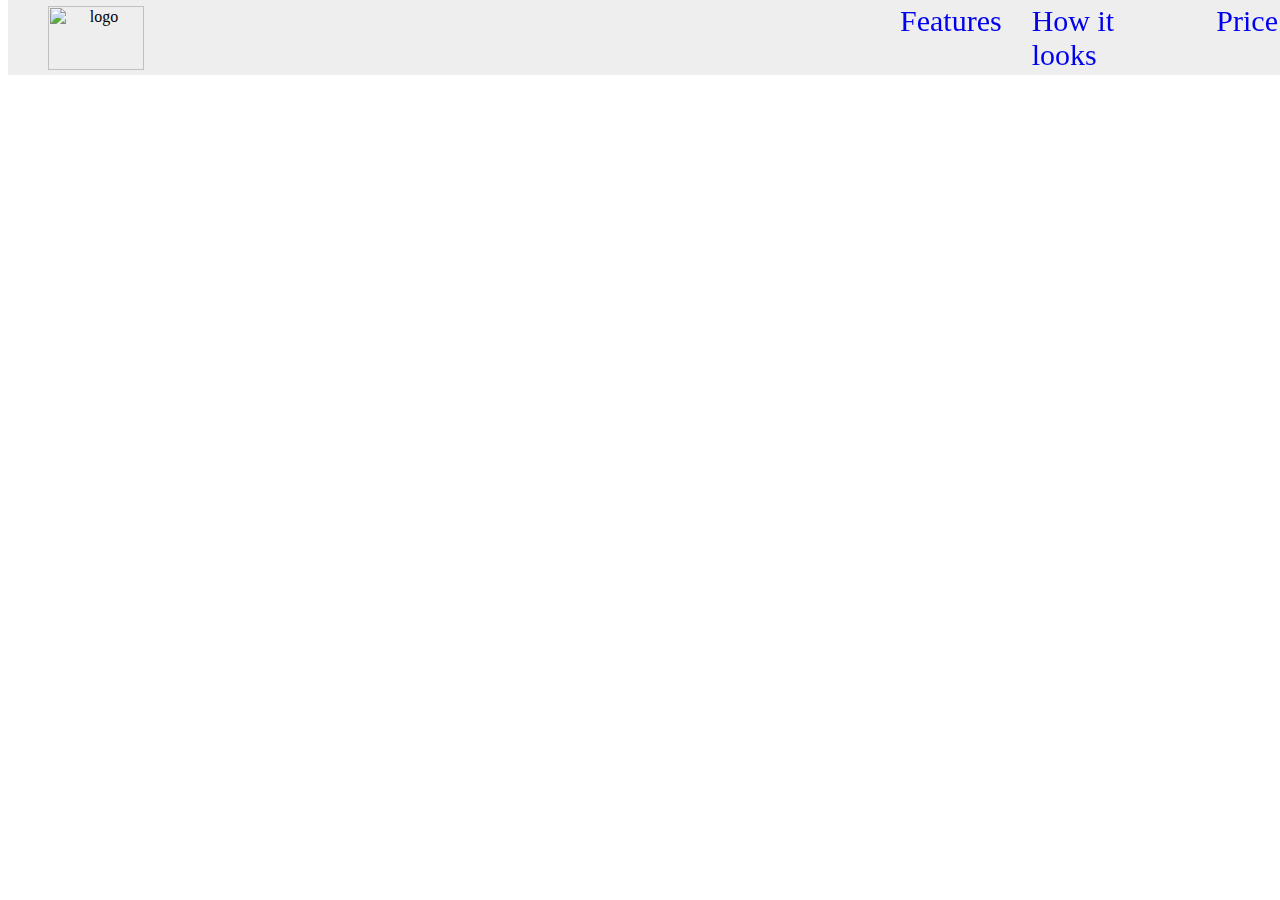
==== landing_page/index.html @ 11c55ce4 "tests done. navbar works" ====
<html>
<head>
	<meta charset="UTF-8">
	<title>Landing Page</title>
	<link rel="stylesheet" href="main.css" type="text/css">
</head>
<body>
	<header id="header">
		<div class="logo">
			<img src="https://cs9.pikabu.ru/images/previews_comm/2017-05_5/1495704191164588580.png" alt="logo" id="header-img">
		</div>
		<nav id="nav-bar">
			<ul class="top-nav">
				<li>
					<a class="nav-link" href="#features">Features</a>
				</li>
				<li>
					<a class="nav-link" href="#clip">How it looks</a>
				</li>
				<li>
					<a class="nav-link" href="#price">Price</a>
				</li>
			</ul>
		</nav>
	</header>
	<div id="container">
		<section id="features">
			<form id="form" action="https://www.freecodecamp.com/email-submit">
				<input id="email" type="email" name="email" placeholder="Your email" formaction="https://www.freecodecamp.com/email-submit" target="_blank" required>
				<input id="submit" type="submit">
			</form>
		</section>

		<section id="clip">
			<iframe id="video" width="560" height="315" src="https://www.youtube.com/embed/TaP18IFOpUM" frameborder="0" allow="autoplay; encrypted-media" allowfullscreen></iframe>
		</section>

		<section id="price">

		</section>
	</div>
</body>
</html>
---- landing_page/main.css ----
@media only screen and (max-width: 600px) {
	body {
		background-color: lightblue;
	}
}

#header {
	position: fixed;
	top: 0;
	min-height: 75px;
	padding: 0px 20px;
	display: flex;
	justify-content: space-between;
	align-items: center;
	background-color: #eee;
	width: 100%;
	height: 5%;
}

#header-img {
	width: 6em;
	height: 4em;
	max-width: 300px;
	display: flex;
	justify-content: center;
	align-items: center;
	text-align: center;
	margin-left: 20px;
}

a {
	text-decoration: none;
}

.logo {
	text-align: left;
	}

.top-nav {
	overflow: hidden;
	top: 0;
}

#nav-bar {
	width: 35%;
	font-size: 30px;
}

ul {
	display: flex;
	list-style-type: none;
}

.nav-link {
	font-size: 1.5	vw;
	padding: 0 1em 1em 0;
}
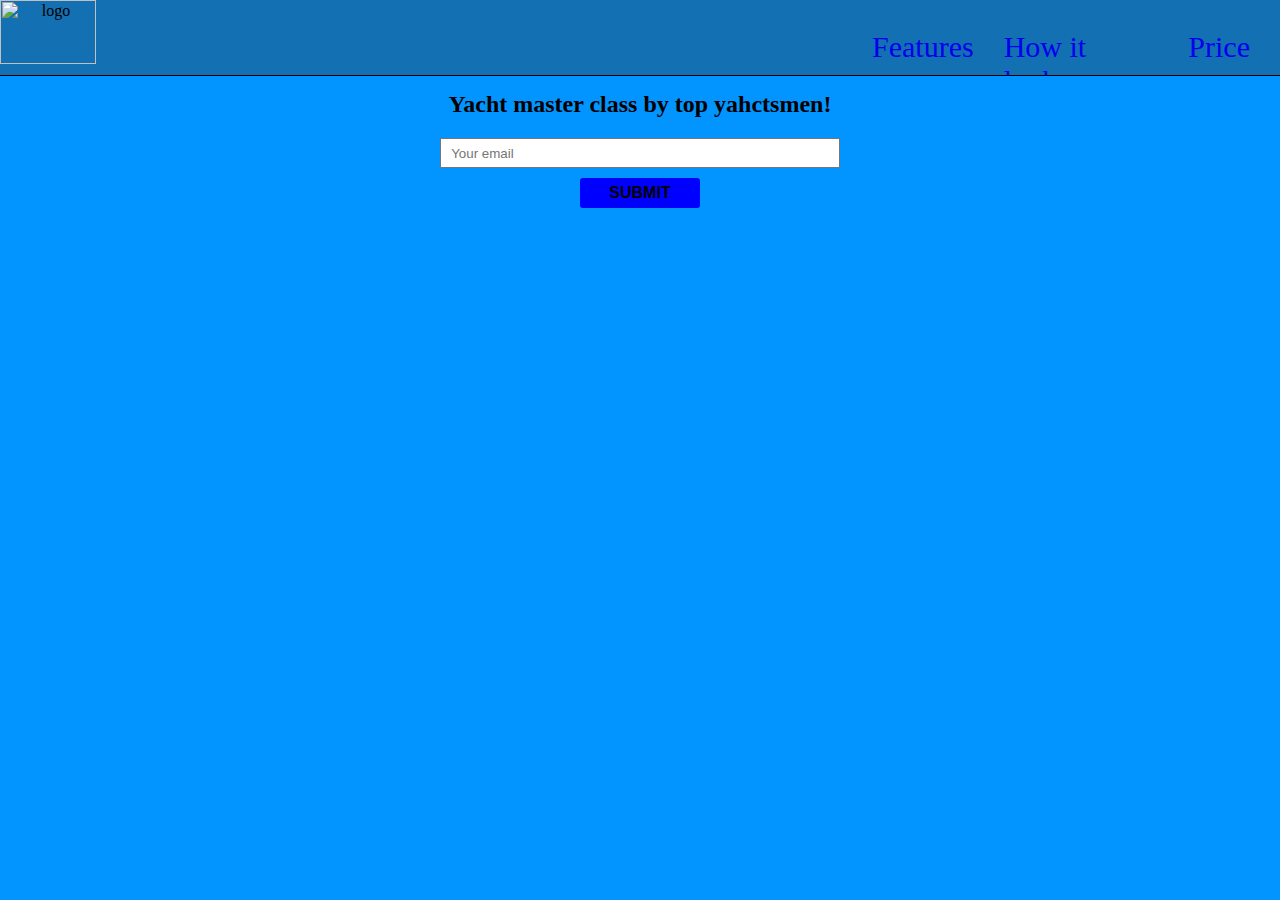
==== commit e3496944: "navbar fixed. email fixed" ====
--- a/landing_page/index.html
+++ b/landing_page/index.html
@@ -25,9 +25,10 @@
 	</header>
 	<div id="container">
 		<section id="features">
+			<h2 #id="email-title">Yacht master class by top yahctsmen!</h2>
 			<form id="form" action="https://www.freecodecamp.com/email-submit">
-				<input id="email" type="email" name="email" placeholder="Your email" formaction="https://www.freecodecamp.com/email-submit" target="_blank" required>
-				<input id="submit" type="submit">
+				<div><input id="email" type="email" name="email" placeholder="  Your email" formaction="https://www.freecodecamp.com/email-submit" target="_blank" required></div>
+				<input id="submit" type="submit" class="btn">
 			</form>
 		</section>
 
--- a/landing_page/main.css
+++ b/landing_page/main.css
@@ -4,17 +4,24 @@
 	}
 }
 
-#header {
+body {
+	background-color: #0295FF;
+}
+
+header {
+	background-color: #1370B2;
 	position: fixed;
 	top: 0;
+	left: 0;
+	right: 0;
 	min-height: 75px;
-	padding: 0px 20px;
 	display: flex;
 	justify-content: space-between;
-	align-items: center;
-	background-color: #eee;
+	border-bottom: 1px solid;
 	width: 100%;
 	height: 5%;
+	overflow: hidden;
+	margin: 0;
 }
 
 #header-img {
@@ -22,10 +29,9 @@
 	height: 4em;
 	max-width: 300px;
 	display: flex;
-	justify-content: center;
 	align-items: center;
 	text-align: center;
-	margin-left: 20px;
+	margin-left: 0px;
 }
 
 a {
@@ -34,7 +40,7 @@
 
 .logo {
 	text-align: left;
-	}
+}
 
 .top-nav {
 	overflow: hidden;
@@ -54,4 +60,33 @@
 .nav-link {
 	font-size: 1.5	vw;
 	padding: 0 1em 1em 0;
+}
+
+#container {
+	text-align: center;
+	padding-top: 5%;
+}
+
+#email-title {
+	text-align: center;
+}
+
+#email {
+	width: 400px;
+	height: 30px;
+
+}
+
+.btn {
+	border: 0;
+	background-color: blue;
+	margin-top: 10px;
+	width: 120px;
+	height: 30px;
+	font-size: 1em;
+	cursor: pointer;
+	border-radius: 3px;
+	text-transform: uppercase;
+	font-weight: 900;
+	padding 0 20;
 }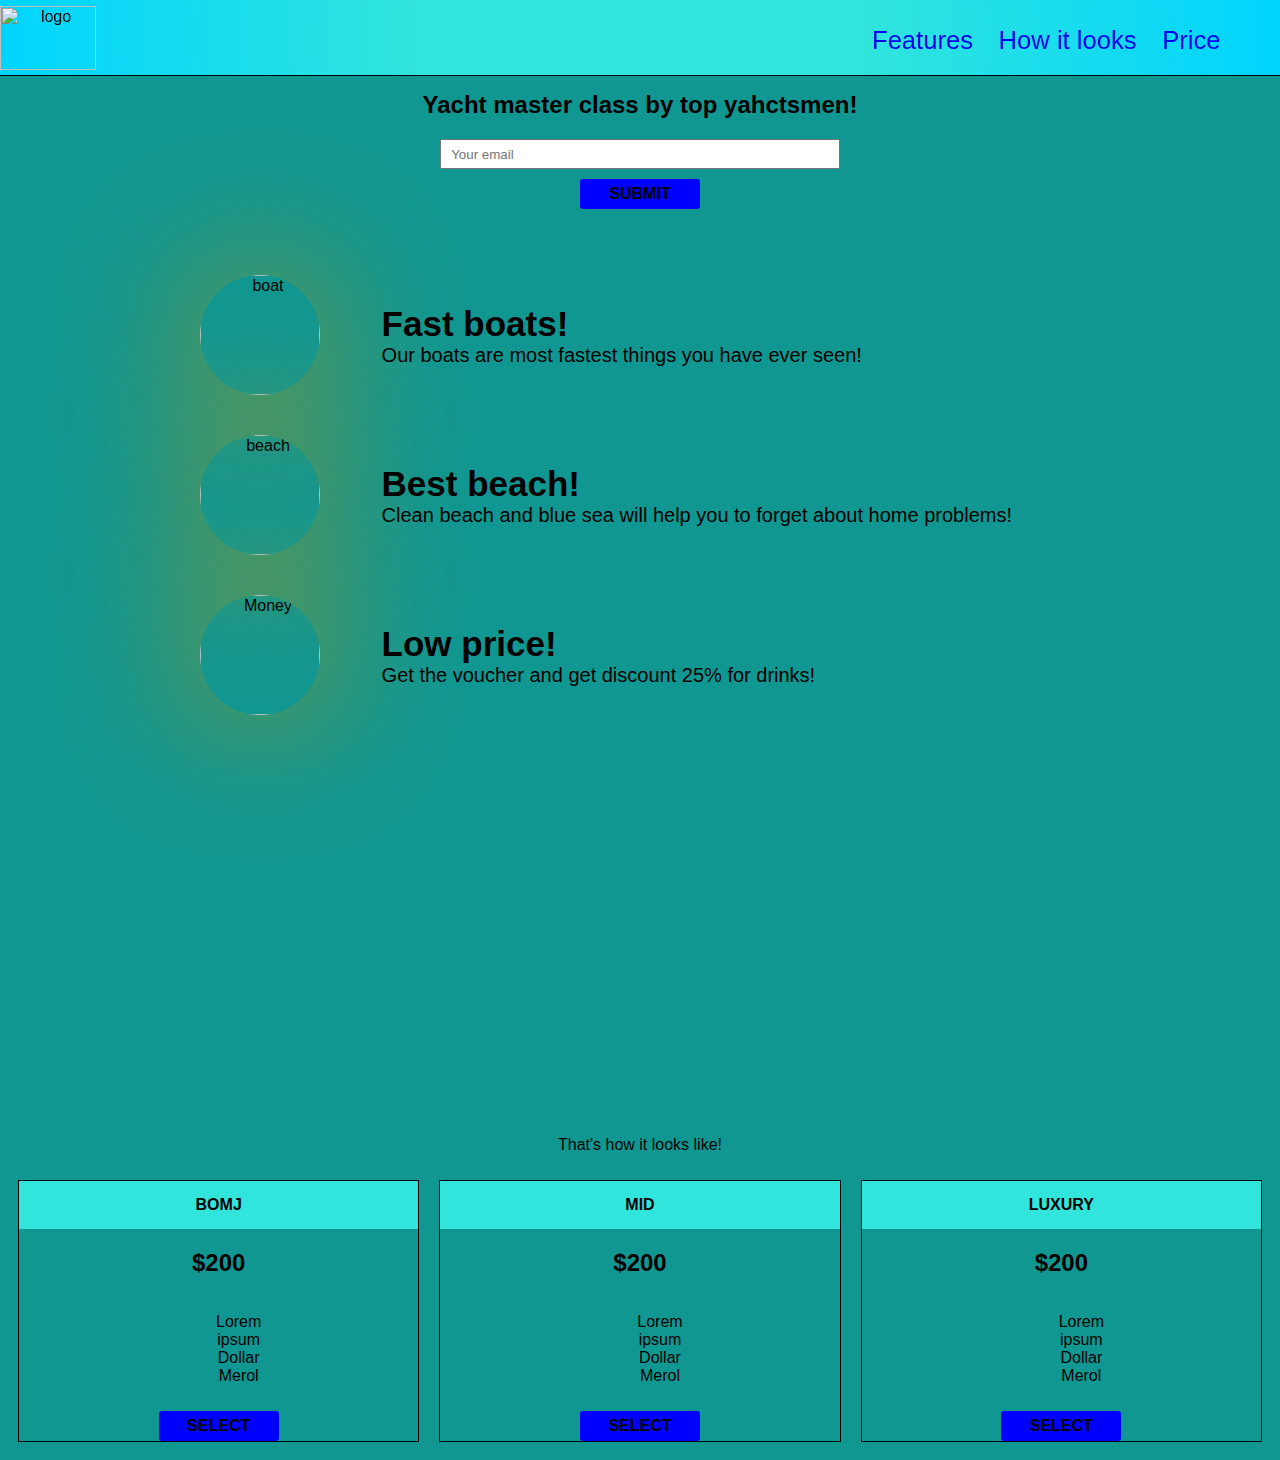
==== commit 5dce2b93: "page fixed" ====
--- a/landing_page/index.html
+++ b/landing_page/index.html
@@ -24,7 +24,7 @@
 		</nav>
 	</header>
 	<div id="container">
-		<section id="features">
+		<section id="mail">
 			<h2 #id="email-title">Yacht master class by top yahctsmen!</h2>
 			<form id="form" action="https://www.freecodecamp.com/email-submit">
 				<div><input id="email" type="email" name="email" placeholder="  Your email" formaction="https://www.freecodecamp.com/email-submit" target="_blank" required></div>
@@ -32,12 +32,82 @@
 			</form>
 		</section>
 
+		<section id="features">
+			<div class="grid">
+				<div class="icon"><img class="icon-img" src="https://logoobject.com/wp-content/uploads/2018/02/Free-Yacht-Logo-Design-999x999.png" alt="boat"></div>
+				<div class="desc">
+					<h2 class="feature">Fast boats!</h2>
+					<p class="benefits-descr">Our boats are most fastest things you have ever seen!</p>
+				</div>
+			</div>
+
+			<div class="grid">
+				<div class="icon"><img class="icon-img" src="https://png.icons8.com/metro/1600/beach.png" alt="beach"></div>
+				<div class="desc">
+					<h2 class="feature">Best beach!</h2>
+					<p class="benefits-descr">Clean beach and blue sea will help you to forget about home problems!</p>
+				</div>
+			</div>
+
+			<div class="grid">
+				<div class="icon"><img class="icon-img" src="https://www.freeiconspng.com/uploads/bag-money-icon--33.png" alt="Money"></div>
+				<div class="desc">
+					<h2 class="feature">Low price!</h2>
+					<p class="benefits-descr">Get the voucher and get discount 25% for drinks!</p>
+				</div>
+			</div>
+		</section>
+
 		<section id="clip">
 			<iframe id="video" width="560" height="315" src="https://www.youtube.com/embed/TaP18IFOpUM" frameborder="0" allow="autoplay; encrypted-media" allowfullscreen></iframe>
+			<p>That's how it looks like!</p>
 		</section>
 
 		<section id="price">
+			<div id="bomj">
+				<div class="level">
+					Bomj
+				</div>
+				<h2>$200</h2>
+				<ol>
+					<li>Lorem</li>
+					<li>ipsum</li>
+					<li>Dollar</li>
+					<li>Merol</li>
+				</ol>
 
+				<button class="btn">Select</button>
+			</div>
+
+			<div id="mid">
+				<div class="level">
+					Mid
+				</div>
+				<h2>$200</h2>
+				<ol>
+					<li>Lorem</li>
+					<li>ipsum</li>
+					<li>Dollar</li>
+					<li>Merol</li>
+				</ol>
+
+				<button class="btn">Select</button>
+			</div>
+
+			<div id="lux">
+				<div class="level">
+					Luxury
+				</div>
+				<h2>$200</h2>
+				<ol>
+					<li>Lorem</li>
+					<li>ipsum</li>
+					<li>Dollar</li>
+					<li>Merol</li>
+				</ol>
+
+				<button class="btn">Select</button>
+			</div>
 		</section>
 	</div>
 </body>
--- a/landing_page/main.css
+++ b/landing_page/main.css
@@ -5,11 +5,11 @@
 }
 
 body {
-	background-color: #0295FF;
+	background-color: #119792;
+	font-family: 'Lato', sans-serif;
 }
 
 header {
-	background-color: #1370B2;
 	position: fixed;
 	top: 0;
 	left: 0;
@@ -22,6 +22,9 @@
 	height: 5%;
 	overflow: hidden;
 	margin: 0;
+	background: rgb(49,228,220);
+	background: radial-gradient(circle, rgba(49,228,220,1) 35%,
+		rgba(0,212,255,1) 100%);
 }
 
 #header-img {
@@ -29,7 +32,7 @@
 	height: 4em;
 	max-width: 300px;
 	display: flex;
-	align-items: center;
+	align-items: middle;
 	text-align: center;
 	margin-left: 0px;
 }
@@ -40,16 +43,18 @@
 
 .logo {
 	text-align: left;
+	margin-top: 0.5%;
 }
 
 .top-nav {
 	overflow: hidden;
-	top: 0;
+	margin: 5% 0 5% 0;
 }
 
 #nav-bar {
 	width: 35%;
 	font-size: 30px;
+	align-items: center;
 }
 
 ul {
@@ -58,7 +63,7 @@
 }
 
 .nav-link {
-	font-size: 1.5	vw;
+	font-size: 2vw;
 	padding: 0 1em 1em 0;
 }
 
@@ -74,7 +79,6 @@
 #email {
 	width: 400px;
 	height: 30px;
-
 }
 
 .btn {
@@ -89,4 +93,76 @@
 	text-transform: uppercase;
 	font-weight: 900;
 	padding 0 20;
-}+}
+
+#features {
+	padding-top: 50px;
+	width: 55em;
+	margin-left: auto;
+	margin-right: auto;
+}
+
+.feature {
+	font-size: 35px;
+	display: flex;
+	margin-top: auto;
+	margin-bottom: auto;
+}
+
+.grid {
+	display: flex;
+	align-items: center;
+	padding-bottom: 40px;
+
+}
+
+.icon-img{
+	width: 120px;
+	height: 120px;
+	box-shadow: 0 0 150px #B19514;
+	border-radius: 50%;
+}
+
+.desc {
+	padding-left: 7%;
+}
+
+.benefits-descr {
+	font-size: 20px;
+	margin-top: auto;
+	margin-bottom: auto;
+}
+
+ol {
+	list-style-type: none;
+}
+
+#clip {
+	padding-top: 50px;
+}
+
+#price {
+	display: flex;
+	flex-direction: row;
+	justify-content: center;
+}
+
+#bomj, #mid, #lux {
+	display: flex;
+	flex-direction: column;
+	border: 1px solid black;
+	margin: 10px;
+	width: calc(100% / 3);
+	text-align: center;
+	align-items: center;
+}
+
+.level {
+padding: 15px 0 15px 0;
+width: 100%;
+text-transform: uppercase;
+font-weight: 700;
+background-color: #31E4DC;
+}
+
+
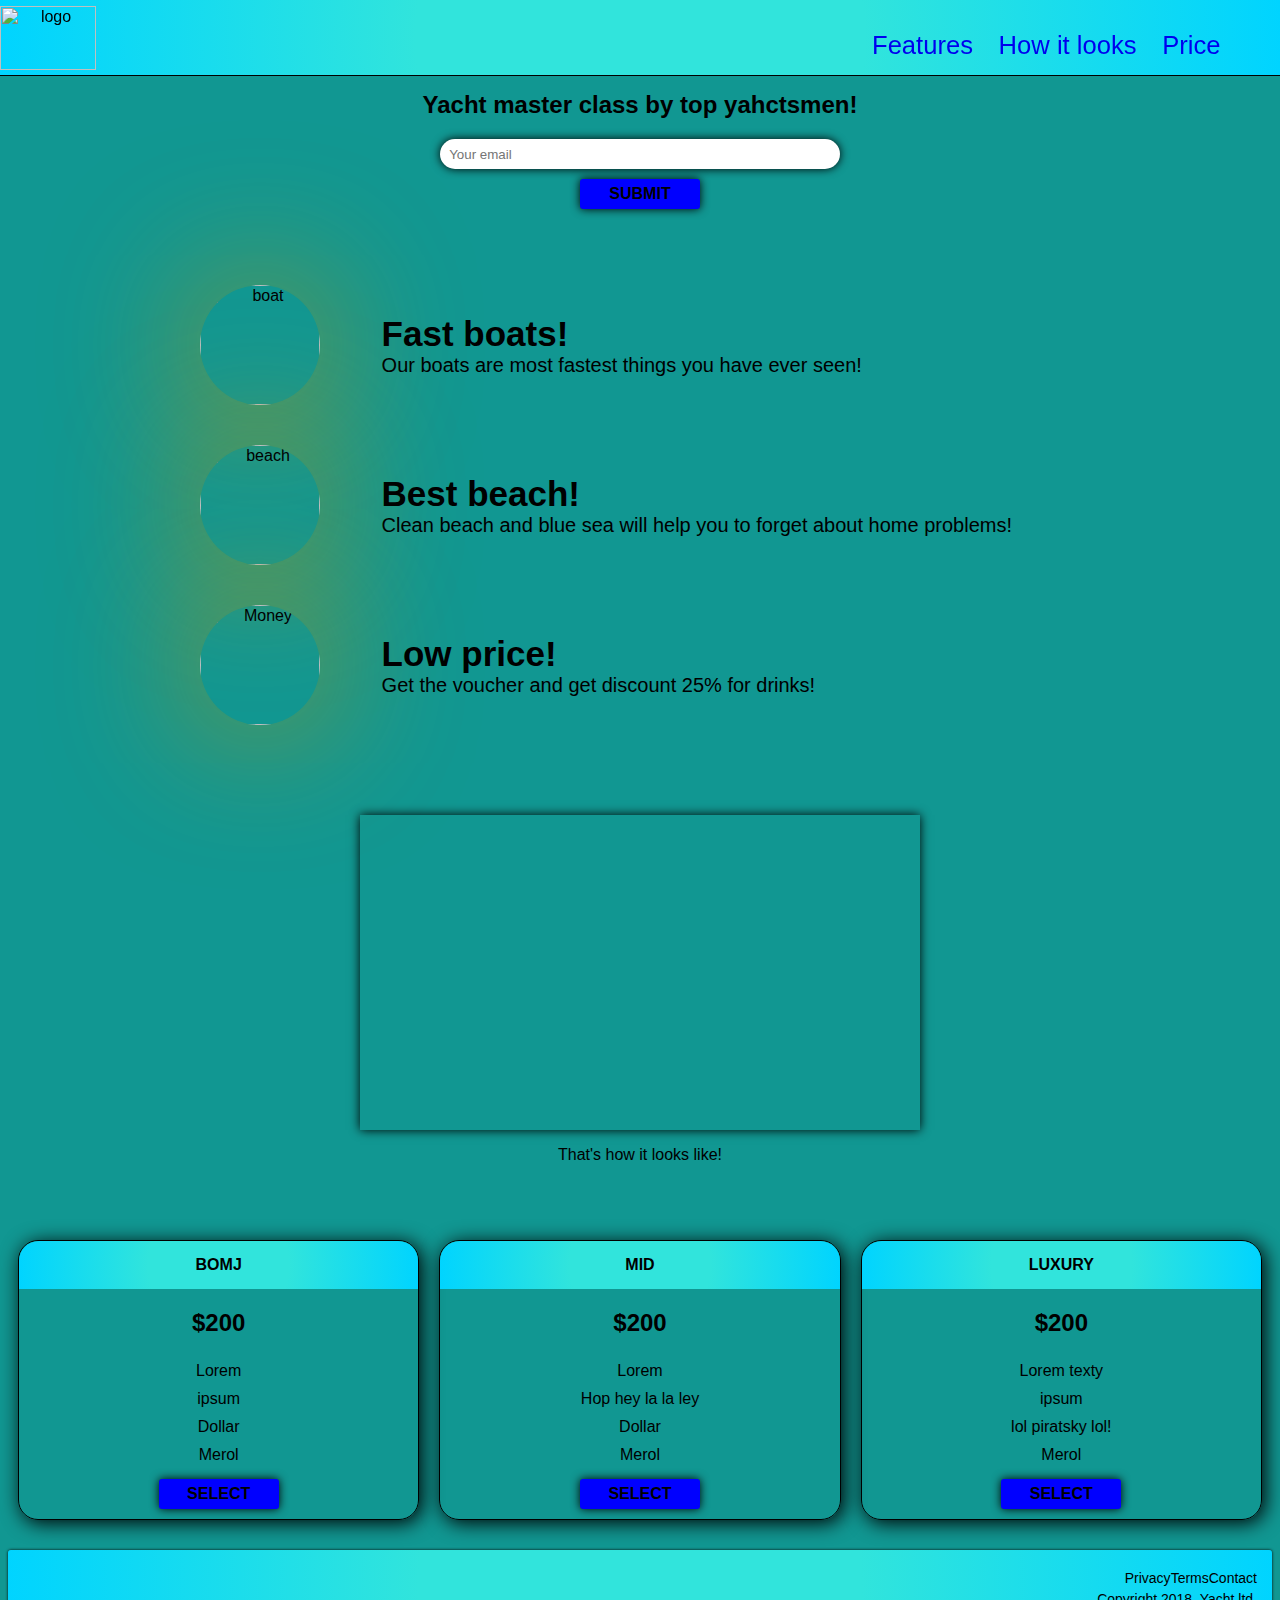
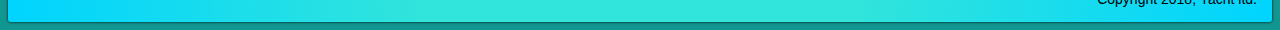
==== commit c9005213: "done" ====
--- a/landing_page/index.html
+++ b/landing_page/index.html
@@ -86,7 +86,7 @@
 				<h2>$200</h2>
 				<ol>
 					<li>Lorem</li>
-					<li>ipsum</li>
+					<li>Hop hey la la ley</li>
 					<li>Dollar</li>
 					<li>Merol</li>
 				</ol>
@@ -100,15 +100,24 @@
 				</div>
 				<h2>$200</h2>
 				<ol>
-					<li>Lorem</li>
+					<li>Lorem texty</li>
 					<li>ipsum</li>
-					<li>Dollar</li>
+					<li>lol piratsky lol!</li>
 					<li>Merol</li>
 				</ol>
 
 				<button class="btn">Select</button>
 			</div>
 		</section>
+
+		<footer>
+			<ul>
+				<li><a class="footer-link" href="#">Privacy<a></li>
+				<li><a class="footer-link" href="#">Terms</a></li>
+				<li><a class="footer-link" href="#">Contact</a></li>
+			</ul>
+			<span>Copyright 2018, Yacht ltd.</span>
+		</footer>
 	</div>
 </body>
 </html>--- a/landing_page/main.css
+++ b/landing_page/main.css
@@ -4,9 +4,16 @@
 	}
 }
 
+:root {
+	--background-style-color: rgb(49,228,220);
+	--background-style-gradient: radial-gradient(circle, rgba(49,228,220,1) 35%,
+		rgba(0,212,255,1) 100%);
+}
+
 body {
 	background-color: #119792;
 	font-family: 'Lato', sans-serif;
+
 }
 
 header {
@@ -22,9 +29,7 @@
 	height: 5%;
 	overflow: hidden;
 	margin: 0;
-	background: rgb(49,228,220);
-	background: radial-gradient(circle, rgba(49,228,220,1) 35%,
-		rgba(0,212,255,1) 100%);
+	background: var(--background-style-gradient);
 }
 
 #header-img {
@@ -46,6 +51,10 @@
 	margin-top: 0.5%;
 }
 
+iframe {
+	box-shadow: 0px 0px 10px black;
+}
+
 .top-nav {
 	overflow: hidden;
 	margin: 5% 0 5% 0;
@@ -79,12 +88,15 @@
 #email {
 	width: 400px;
 	height: 30px;
+	box-shadow: 0 0 10px black;
+	border: 0;
+	border-radius: 20px;
 }
 
 .btn {
 	border: 0;
 	background-color: blue;
-	margin-top: 10px;
+	margin: 10px 0;
 	width: 120px;
 	height: 30px;
 	font-size: 1em;
@@ -92,7 +104,7 @@
 	border-radius: 3px;
 	text-transform: uppercase;
 	font-weight: 900;
-	padding 0 20;
+	box-shadow: 0 0 10px black;
 }
 
 #features {
@@ -113,7 +125,6 @@
 	display: flex;
 	align-items: center;
 	padding-bottom: 40px;
-
 }
 
 .icon-img{
@@ -135,6 +146,14 @@
 
 ol {
 	list-style-type: none;
+	display: flex;
+	flex-direction: column;
+	padding: 0;
+	margin: 0 auto 0 auto;
+}
+
+li {
+	padding: 5px 0;
 }
 
 #clip {
@@ -145,6 +164,7 @@
 	display: flex;
 	flex-direction: row;
 	justify-content: center;
+	padding-top: 50px;
 }
 
 #bomj, #mid, #lux {
@@ -155,14 +175,36 @@
 	width: calc(100% / 3);
 	text-align: center;
 	align-items: center;
+	border-radius: 20px;
+	box-shadow: 3px 3px 20px black;
 }
 
 .level {
-padding: 15px 0 15px 0;
-width: 100%;
-text-transform: uppercase;
-font-weight: 700;
-background-color: #31E4DC;
-}
-
-
+	padding: 15px 0 15px 0;
+	width: 100%;
+	text-transform: uppercase;
+	font-weight: 700;
+	background: var(--background-style-gradient);
+	border-radius: 20px 20px 0 0;
+}
+
+.footer-link {
+	color: black;
+}
+
+footer {
+	text-align: right;
+	font-size: 14px;
+	background: var(--background-style-gradient);
+	padding: 15px;
+	margin-top: 20px;
+	box-shadow: 0 0 3px black;
+	border-radius: 3px;
+}
+
+footer ul {
+	display: flex;
+	justify-content: flex-end;
+	margin: 0;
+}
+
